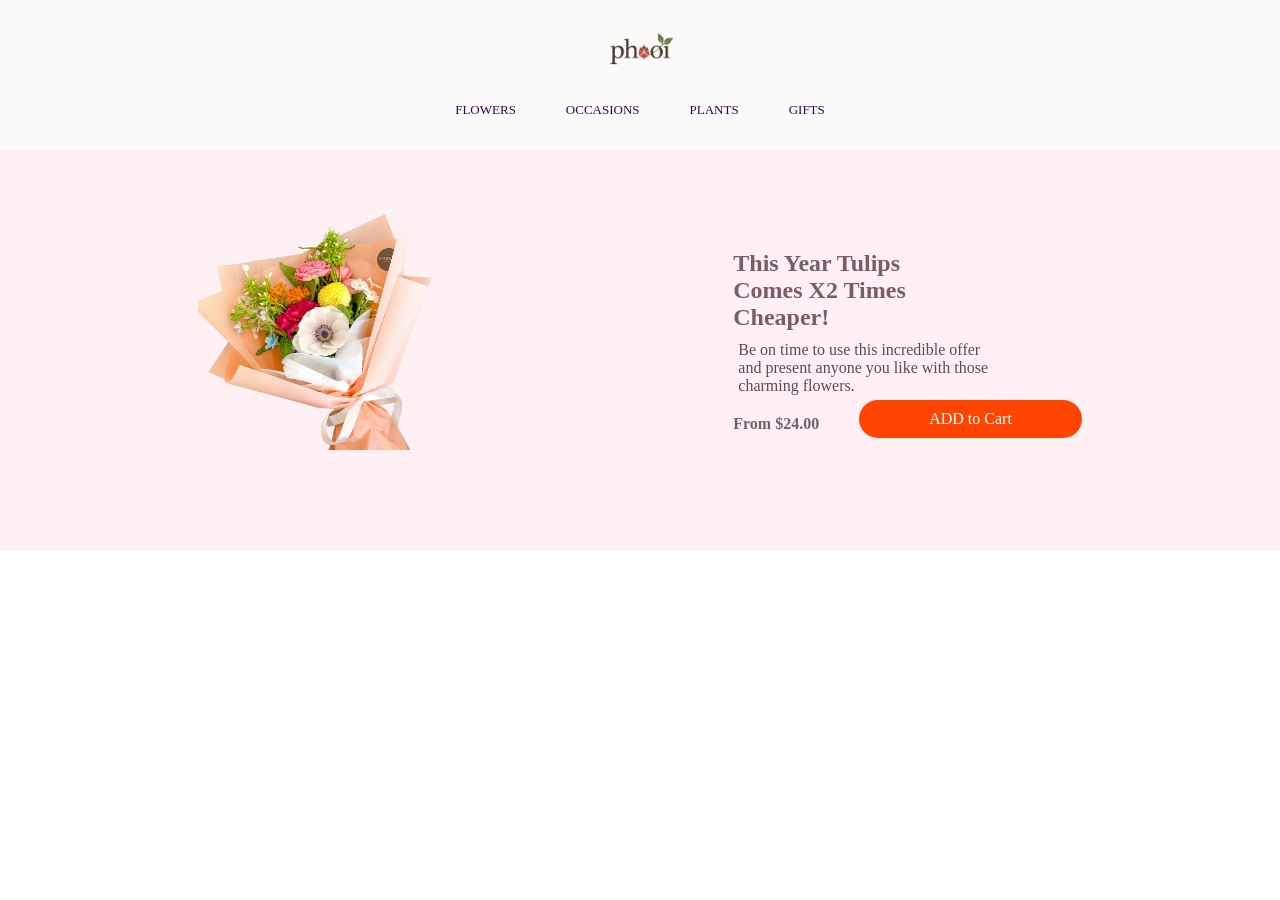
==== the phool/index.html @ de87c91b "initial commit" ====
<!DOCTYPE html>
<html lang="en">
<head>
    <meta charset="UTF-8">
    <meta name="viewport" content="width=device-width, initial-scale=1.0">
    <title>Document</title>
    <link rel="stylesheet" href="./style.css">
</head>
<body>

    <header>


        <!-- navbar -->

        <div class="navbar">  

        
          <div class="logo">

               <img src="./freepik__create-a-logo-reading-phool-in-hindi-using-a-refin__18043-removebg-preview.png" alt="phool">

               


          </div>

          


          <ul class="nav">
            <li><a href="#">FLOWERS</a></li>
            <li><a href="#">OCCASIONS</a></li>
            <li><a href="#">PLANTS</a></li>
            <li><a href="%">GIFTS</a></li>
          </ul>
</div>
     </header>

     <section>
        
                 
        <div class="slide_height">

            <div class="slide slide1">



                <div class="left">

                      <img src="./chaewon-lee-Df4bIoLSJCs-unsplash-removebg-preview.png" alt="">

                </div>

                <div class="right">
                      <h1>This Year Tulips <br> Comes X<span>2</span> Times <br> Cheaper!</h1>
                      <p>Be on time to use this incredible offer <br>and present anyone you like with those <br>charming flowers.</p> 
                      <div class="some"> 
                      <h2>From $24.00</h2>


                         <div class="button"> <p>ADD to Cart</p>  </div>

                         </div>

                      
                      

                </div>

                

                



            </div>

        </div>
    

     </section>
    
</body>
</html>
---- the phool/style.css ----
*{
    padding: 0px;
    margin: 0px;
    list-style: none;
    text-decoration: none;
    box-sizing: content-box;
    font-family: Georgia, 'Times New Roman', Times, serif;

}



.logo{
    display: flex;
    justify-content: center;
    

    
}


.logo img{

    height: 100px;
    width: 100px;
    
    
    
}

.nav{
    display: flex;
    justify-content: center;
    gap: 50px;

    
}

.nav a{
    color:#2f0752;
    margin-bottom: 20px;
    font-size: small;
    
}

.navbar{
    background-color:#FAFAF8;
    height: 150px;
}

.slide_height{
    background-color: #FFF0F3;
    height: 400px;
    width: 100%;
    /* margin-top: 5px; */
}

.slide{

    display: flex;
    justify-content:space-evenly;
    gap: 100px;
    
    
}

.left img{
    height: 300px;
    
}

.right h1{

    padding-top: 100px;   
    color: #7A5C6A;
}

.right p{
    margin-top: 10px;
    padding-left: 5px;
    font-weight: 100;
    color: #5A4A5F;
}

.right h2{
    margin-top: 20px;
    color:#7A5C6A ;
    
    font-size: medium;
}

.some{
    display: flex;
    justify-content: space-around;
    gap: 40px;
    
    
    
}

.button {
    padding-bottom: 10px;
    background-color:orangered; 
    
    border-radius: 30px;
    margin-top: 5px;
    
    
    
}

.button p{
        padding-left: 70px;
        padding-right: 70px;
        color: #ffff;
        
    
        
}
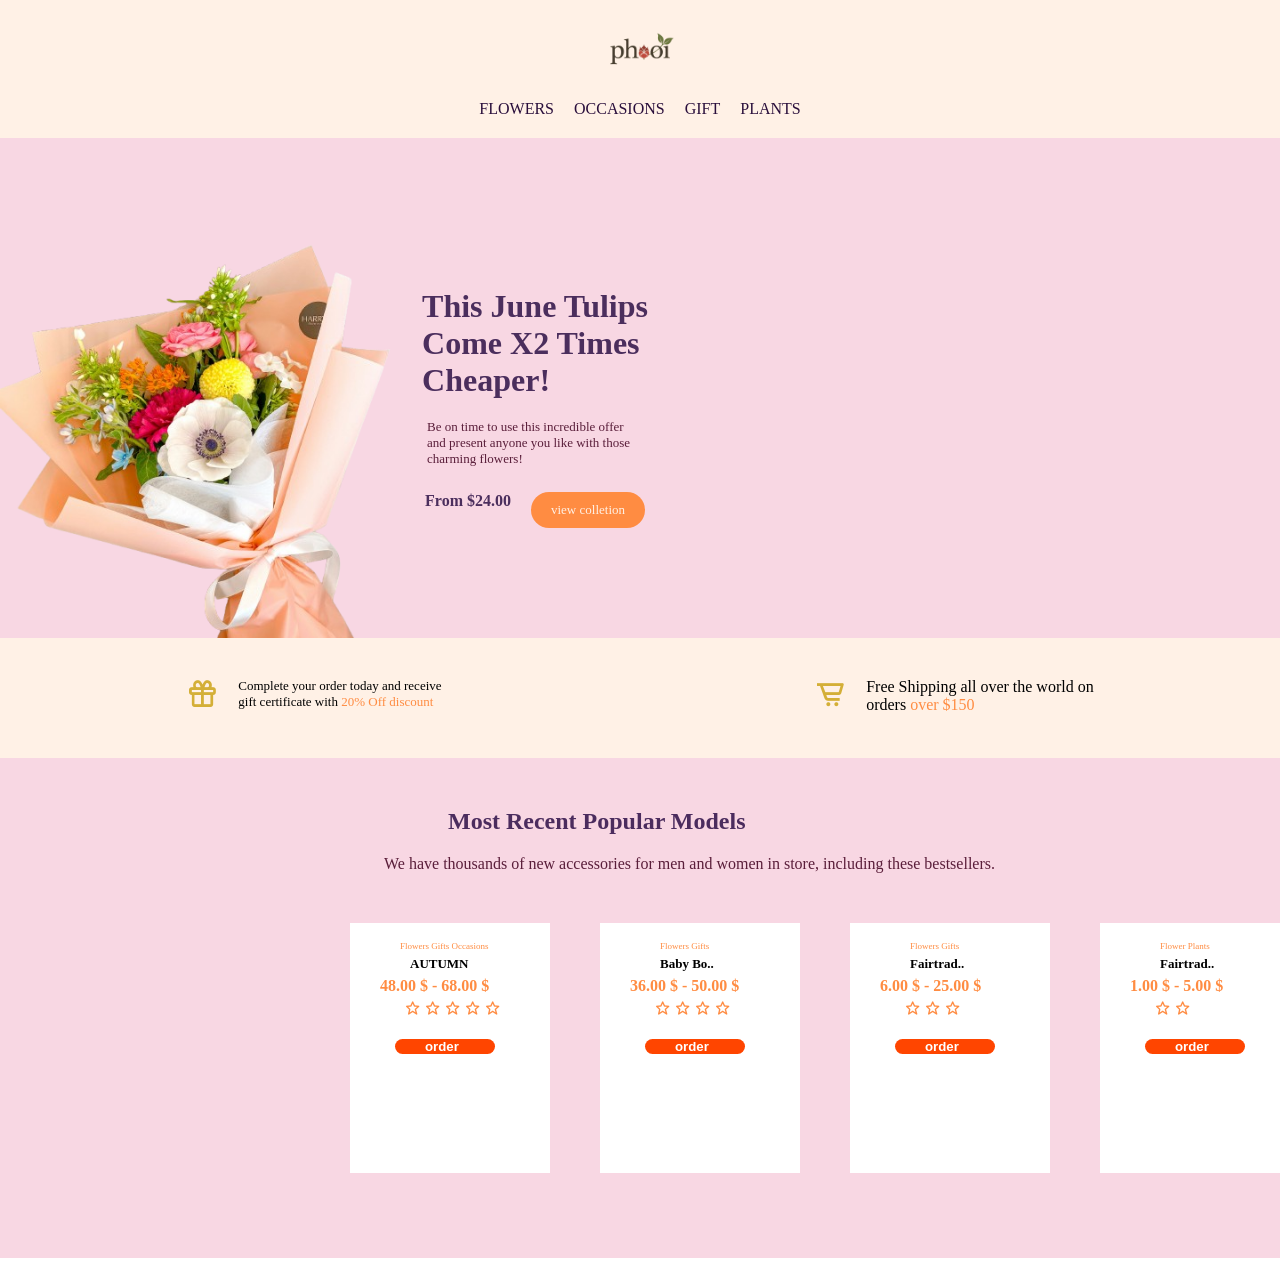
==== commit e47e7a48: "Updated UI and added star image" ====
--- a/the phool/index.html
+++ b/the phool/index.html
@@ -2,84 +2,276 @@
 <html lang="en">
 <head>
     <meta charset="UTF-8">
-    <meta name="viewport" content="width=device-width, initial-scale=1.0">
-    <title>Document</title>
+    <meta name="viewport" content="width=device-width, maximum-scale=1.0">
+    <title>Phool</title>
     <link rel="stylesheet" href="./style.css">
+    <link href="https://unpkg.com/boxicons@2.1.4/css/boxicons.min.css" rel="stylesheet">
+
 </head>
 <body>
 
+    <div class="navbar">  
+
+    <!-- phool logo -->
+
+    <div class="logo">
+        
+        <img src="./freepik__create-a-logo-reading-phool-in-hindi-using-a-refin__18043-removebg-preview.png" alt="phool">
+    </div>
+
+    <!-- navbar -->
+
+    
+
+        <ul class="nav">
+            <li><a href="">FLOWERS</a></li>
+            <li>   <a href="">OCCASIONS</a></li>
+            <li>  <a href="">GIFT</a>  </li>
+            <li><a href="">PLANTS</a></li>
+        </ul>
+
+    </div>
+
+
+    <!-- header section-->
+
     <header>
 
-
-        <!-- navbar -->
-
-        <div class="navbar">  
-
-        
-          <div class="logo">
-
-               <img src="./freepik__create-a-logo-reading-phool-in-hindi-using-a-refin__18043-removebg-preview.png" alt="phool">
-
-               
-
-
-          </div>
-
-          
-
-
-          <ul class="nav">
-            <li><a href="#">FLOWERS</a></li>
-            <li><a href="#">OCCASIONS</a></li>
-            <li><a href="#">PLANTS</a></li>
-            <li><a href="%">GIFTS</a></li>
-          </ul>
-</div>
-     </header>
-
-     <section>
-        
-                 
-        <div class="slide_height">
-
-            <div class="slide slide1">
-
-
-
-                <div class="left">
-
-                      <img src="./chaewon-lee-Df4bIoLSJCs-unsplash-removebg-preview.png" alt="">
-
-                </div>
-
-                <div class="right">
-                      <h1>This Year Tulips <br> Comes X<span>2</span> Times <br> Cheaper!</h1>
-                      <p>Be on time to use this incredible offer <br>and present anyone you like with those <br>charming flowers.</p> 
-                      <div class="some"> 
-                      <h2>From $24.00</h2>
-
-
-                         <div class="button"> <p>ADD to Cart</p>  </div>
-
-                         </div>
-
-                      
-                      
-
-                </div>
+        <!-- left box -->
+
+        <div class="left_box">
+
+            <div class="bouque"> 
+
+            <img src="./chaewon-lee-Df4bIoLSJCs-unsplash-removebg-preview.png" alt="bouque">
+            
+
+        </div>
+
+        </div>
+
+
+
+        <!-- right box -->
+
+        <div class="right box">
+
+            <div class="font">
+                <h1>This June Tulips <br> Come X2 Times <br> Cheaper!</h1>
+                <p>Be on time to use this incredible offer <br> and present anyone you like with those <br> charming flowers!</p>
+
+                <div class="dollar">
+                    <h4>From $24.00</h4>
+
+                    <p  class="view">view colletion</p>
+
+                </div>
+            </div>
+
+
+        </div>
+
+
+
+
+
+
+    </header>
+
+
+    <section class="delivery">
+
+           <div class="right_gift">
+                <i class='bx  bx-gift'></i> 
+                <p>Complete your order today and receive <br> gift certificate with <span>20% Off discount</span> </p>
+           </div>
+
+           <!-- left -->
+
+           <div class="left_del">
+            <i class='bx  bx-cart-alt'></i> 
+            <p>Free Shipping all over the world on <br> orders <span>over $150</span> </p>
+           </div>
+
+    </section>
+
+
+
+    <!-- grid  -->
+
+    <section class="griding">
+
+        <div class="heading">
+
+            <h1>Most Recent Popular Models</h1>
+
+        </div>
+
+        <div class="para">
+            <p>We have thousands of new accessories for men and women in store, including these bestsellers.</p>
+        </div>
+
+
+
+
+        <!-- start grid -->
+
+
+        <div class="con">
+
+            <div class="box">
+
+                <div class="box1">
+
+                    <img src="https://cdnnew.igp.com/f_auto,q_auto,t_pnopt12prodlp/products/p-bouquet-of-10-pink-gerberas-6646-m.jpg" alt="">
+                    <p>Flowers Gifts Occasions</p>
+                    <h3>AUTUMN</h3>
+                    <h4> 48.00 $ - 68.00 $</h4>
+
+                    <div class="star"> 
+                    
+                        <i class='bx  bx-star'></i> 
+                        <i class='bx  bx-star'></i> 
+                        <i class='bx  bx-star'></i> 
+                        <i class='bx  bx-star'></i> 
+                        <i class='bx  bx-star'></i> 
+
+                    </div>
+
+                    <div class="button">
+
+                        <h5>order</h5>
+
+
+                    </div>
+                    
+                        
+                    
+                    
+
+                    
+
+                    
+                    
+                    
+
+
+                </div>
+
+
+                <!-- se -->
+
+                <div class="box2">
+
+                    <img src="https://cdnnew.igp.com/f_auto,q_auto,t_pnopt12prodlp/products/p-cuddly-turquoise-dream-196410-m.jpg" alt="">
+                    <p>Flowers Gifts</p>
+                    <h3>Baby Bo..</h3>
+                    <h4> 36.00 $ - 50.00 $</h4>
+
+                    <div class="star"> 
+                    
+                        <i class='bx  bx-star'></i> 
+                        <i class='bx  bx-star'></i> 
+                        <i class='bx  bx-star'></i> 
+                        <i class='bx  bx-star'></i> 
+                        
+
+                    </div>
+
+                    <div class="button">
+
+                        <h5>order</h5>
+
+
+                    </div>
+                    
+
+
+                </div>
+
+
+                <!-- third -->
+
+                <div class="box2">
+
+                    <img src="https://cdnnew.igp.com/f_auto,q_auto,t_pnopt12prodlp/products/p-shades-of-love-bouquet-196102-m.jpg" alt="">
+
+                    <p>Flowers Gifts</p>
+                    <h3>Fairtrad..</h3>
+                    <h4> 6.00 $ - 25.00 $</h4>
+
+                    <div class="star"> 
+                    
+                        <i class='bx  bx-star'></i> 
+                        <i class='bx  bx-star'></i> 
+                        <i class='bx  bx-star'></i> 
+                        
+                        
+
+                    </div>
+
+                    <div class="button">
+
+                        <h5>order</h5>
+
+
+                    </div>
+                    
+
+
+                </div>
+
+
+                <!-- 4th -->
+
+
+                <div class="box2">
+
+                    <img src="https://ik.imagekit.io/2xkwa8s1i/img/npl_raw_images/Succulents/WARPLLAPPMLGRS1/WARPLLAPPMLGRS1_LS_1(1).jpg?tr=w-1200" alt="">
+                    <p>Flower Plants</p>
+
+
+                    
+                    
+                    <h3>Fairtrad..</h3>
+                    <h4> 1.00 $ - 5.00 $</h4>
+
+                    <div class="star"> 
+                    
+                        <i class='bx  bx-star'></i> 
+                        <i class='bx  bx-star'></i> 
+                        
+                        
+                        
+
+                    </div>
+
+                    <div class="button">
+
+                        <h5>order</h5>
+
+
+                    </div>
+
+
+                </div>
+
 
                 
-
                 
-
-
-
             </div>
 
         </div>
+
+    </section>
+
     
 
-     </section>
+
+
+
+
+
     
 </body>
 </html>
--- a/the phool/style.css
+++ b/the phool/style.css
@@ -1,122 +1,340 @@
 *{
     padding: 0px;
     margin: 0px;
-    list-style: none;
-    text-decoration: none;
-    box-sizing: content-box;
+    box-sizing: border-box;
     font-family: Georgia, 'Times New Roman', Times, serif;
-
-}
-
-
+}
+
+body{
+    height: 100vh;
+    width: 100%;
+}
 
 .logo{
     display: flex;
     justify-content: center;
-    
-
-    
-}
-
-
-.logo img{
-
+}
+
+.logo img {
+    
     height: 100px;
     width: 100px;
-    
-    
-    
+}
+
+
+/* navbar */
+
+.navbar {
+   background-color: #FFF1E6;
+   width: 100vw;
+   
 }
 
 .nav{
     display: flex;
     justify-content: center;
+    list-style: none;
+    gap: 20px;
+    
+}
+
+.nav a{
+    text-decoration: none;
+    color:#2A0F3C
+;
+}
+
+
+
+.nav li{
+    padding-bottom: 20px;
+}
+    
+
+
+
+
+
+header{
+    height: 500px;
+    width: 100vw;
+    display: flex;
+    justify-content:space-between;
+    background-color: #F8D7E3;
+}
+
+
+
+.bouque img{
+    height: 500px;
+    
+    gap: 20px;
+    
+}
+
+
+
+.font{
+    padding-right: 400px;
+    padding-top: 100px;
+}
+
+
+.font h1{
+    margin-bottom: 20px;
+    color: #4B2E5D;
+}
+.font p{
+    font-size: small;
+    padding-left: 5px;
+    margin-bottom: 25px;
+    color: #5A1E3A;
+    
+}
+
+.dollar{
+    display: flex;
+    
+    padding-right: 35px;
+    gap: 20px;
+
+}
+
+
+
+
+
+.dollar p{
+    padding-left: 20px;
+    padding-right: 20px;
+    background-color: #FF8C42;
+    border-radius: 20px;
+    cursor: pointer;
+    color: #FFF1E6;
+    
+    
+}
+
+.dollar h4{
+    padding-left: 3px;
+    color: #4B2E5D;
+}
+
+.view{
+    padding-bottom: 10px;
+    padding-top: 10px;
+    
+}
+
+/* shopping and deleivery */
+
+
+.delivery{
+    height: 120px;
+    width: 100vw;
+    background-color: #FFF1E6;
+    display: flex;
+    justify-content: space-around;
+    
+
+}
+
+.left_del{
+    display: flex;
+    gap: 20px;
+    margin-top: 40px;
+    
+    
+}
+
+.right_gift{
+    display: flex;
+    gap: 20px;
+    margin-top: 40px;
+}
+
+.left_del i{
+
+    color: #D4AF37;
+    font-size: xx-large;
+}
+
+.right_gift i{
+
+    color: #D4AF37;
+    font-size: xx-large;
+}
+
+.right_gift p{
+    font-size:small;
+    font-weight:200;
+    font-family:Georgia, 'Times New Roman', Times, serif;
+}
+.right_gift span{
+    color: #FF8C42;
+}
+
+.left_del span{
+    color: #FF8C42;
+}
+
+
+/* griding */
+
+.griding{
+    height: 500px;
+    width: 100vw;
+    background-color: #F8D7E3;
+}
+
+.heading {
+    
+
+    padding-left: 35%;
+    padding-top: 50px;
+    color: #4B2C5E;
+    
+    
+}
+
+.para{
+    padding-left: 30%;
+    margin-top: 20px;
+    color: #5A1E3A;
+}
+
+.con{
+
+    display: grid;
+    grid-template-columns: 1fr;
+    height: 400px;
+    padding-left: 350px;
+    
+}
+.box{
     gap: 50px;
-
-    
-}
-
-.nav a{
-    color:#2f0752;
-    margin-bottom: 20px;
+    display: flex;
+    /* align-items: center; */
+
+    margin-top: 50px;
+    padding-right: 200px;
+    justify-content: center;
+}
+.box1{
+    background-color: #fff;
+    height: 250px;
+    width: 200px;
+}
+
+.box1 img{
+    height: 120px;
+    padding-left: 40px;
+    padding-top: 10px;
+}
+
+.box1 p{
+    font-size:xx-small;
+    color: #FF8C42;
+    padding-left: 50px;
+}
+
+.box1 h3{
+    padding-left: 60px;
+    margin-top: 5px;
+    font-family: Georgia, 'Times New Roman', Times, serif;
     font-size: small;
-    
-}
-
-.navbar{
-    background-color:#FAFAF8;
-    height: 150px;
-}
-
-.slide_height{
-    background-color: #FFF0F3;
-    height: 400px;
-    width: 100%;
-    /* margin-top: 5px; */
-}
-
-.slide{
-
-    display: flex;
-    justify-content:space-evenly;
-    gap: 100px;
-    
-    
-}
-
-.left img{
-    height: 300px;
-    
-}
-
-.right h1{
-
-    padding-top: 100px;   
-    color: #7A5C6A;
-}
-
-.right p{
-    margin-top: 10px;
-    padding-left: 5px;
-    font-weight: 100;
-    color: #5A4A5F;
-}
-
-.right h2{
+}
+
+.box1 h4{
+    color: #FF8C42;
+    font-size: medium;
+    padding-left: 30px;
+    margin-top: 5px;
+
+}
+
+
+
+
+.star{
+    padding-left: 50px;
+    margin-top: 5px;
+    color: #FF8C42;
+
+
+}
+
+.box1 h5{
+    background-color: orangered;
+    width: 50%;
     margin-top: 20px;
-    color:#7A5C6A ;
-    
+    padding-left: 30px;
+    margin-left: 45px;
+    border-radius: 50px;
+    color: #fff;
+    font-family: 'Lucida Sans', 'Lucida Sans Regular', 'Lucida Grande', 'Lucida Sans Unicode', Geneva, Verdana, sans-serif;
+}
+
+
+/* 2nd box */
+
+.box2 img{
+    height: 120px;
+    padding-left: 40px;
+    padding-top: 10px;
+}
+
+.box2 p{
+    font-size:xx-small;
+    color: #FF8C42;
+    padding-left: 60px;
+}
+
+.box2 h3{
+    padding-left: 60px;
+    margin-top: 5px;
+    font-family: Georgia, 'Times New Roman', Times, serif;
+    font-size: small;
+}
+
+.box2 h4{
+    color: #FF8C42;
     font-size: medium;
-}
-
-.some{
-    display: flex;
-    justify-content: space-around;
-    gap: 40px;
-    
-    
-    
-}
-
-.button {
-    padding-bottom: 10px;
-    background-color:orangered; 
-    
-    border-radius: 30px;
-    margin-top: 5px;
-    
-    
-    
-}
-
-.button p{
-        padding-left: 70px;
-        padding-right: 70px;
-        color: #ffff;
-        
-    
-        
-}
-
-
-
+    padding-left: 30px;
+    margin-top: 5px;
+
+}
+
+
+
+
+.star{
+    padding-left: 55px;
+    margin-top: 5px;
+    color: #FF8C42;
+
+
+}
+
+.box2 h5{
+    background-color: orangered;
+    width: 50%;
+    margin-top: 20px;
+    padding-left: 30px;
+    margin-left: 45px;
+    border-radius: 50px;
+    color: #fff;
+    font-family: 'Lucida Sans', 'Lucida Sans Regular', 'Lucida Grande', 'Lucida Sans Unicode', Geneva, Verdana, sans-serif;
+}
+
+
+
+.box2{
+    background-color: #fff;
+    height: 250px;
+    width: 200px;
+}
+
+.button{
+    cursor: pointer;
+}
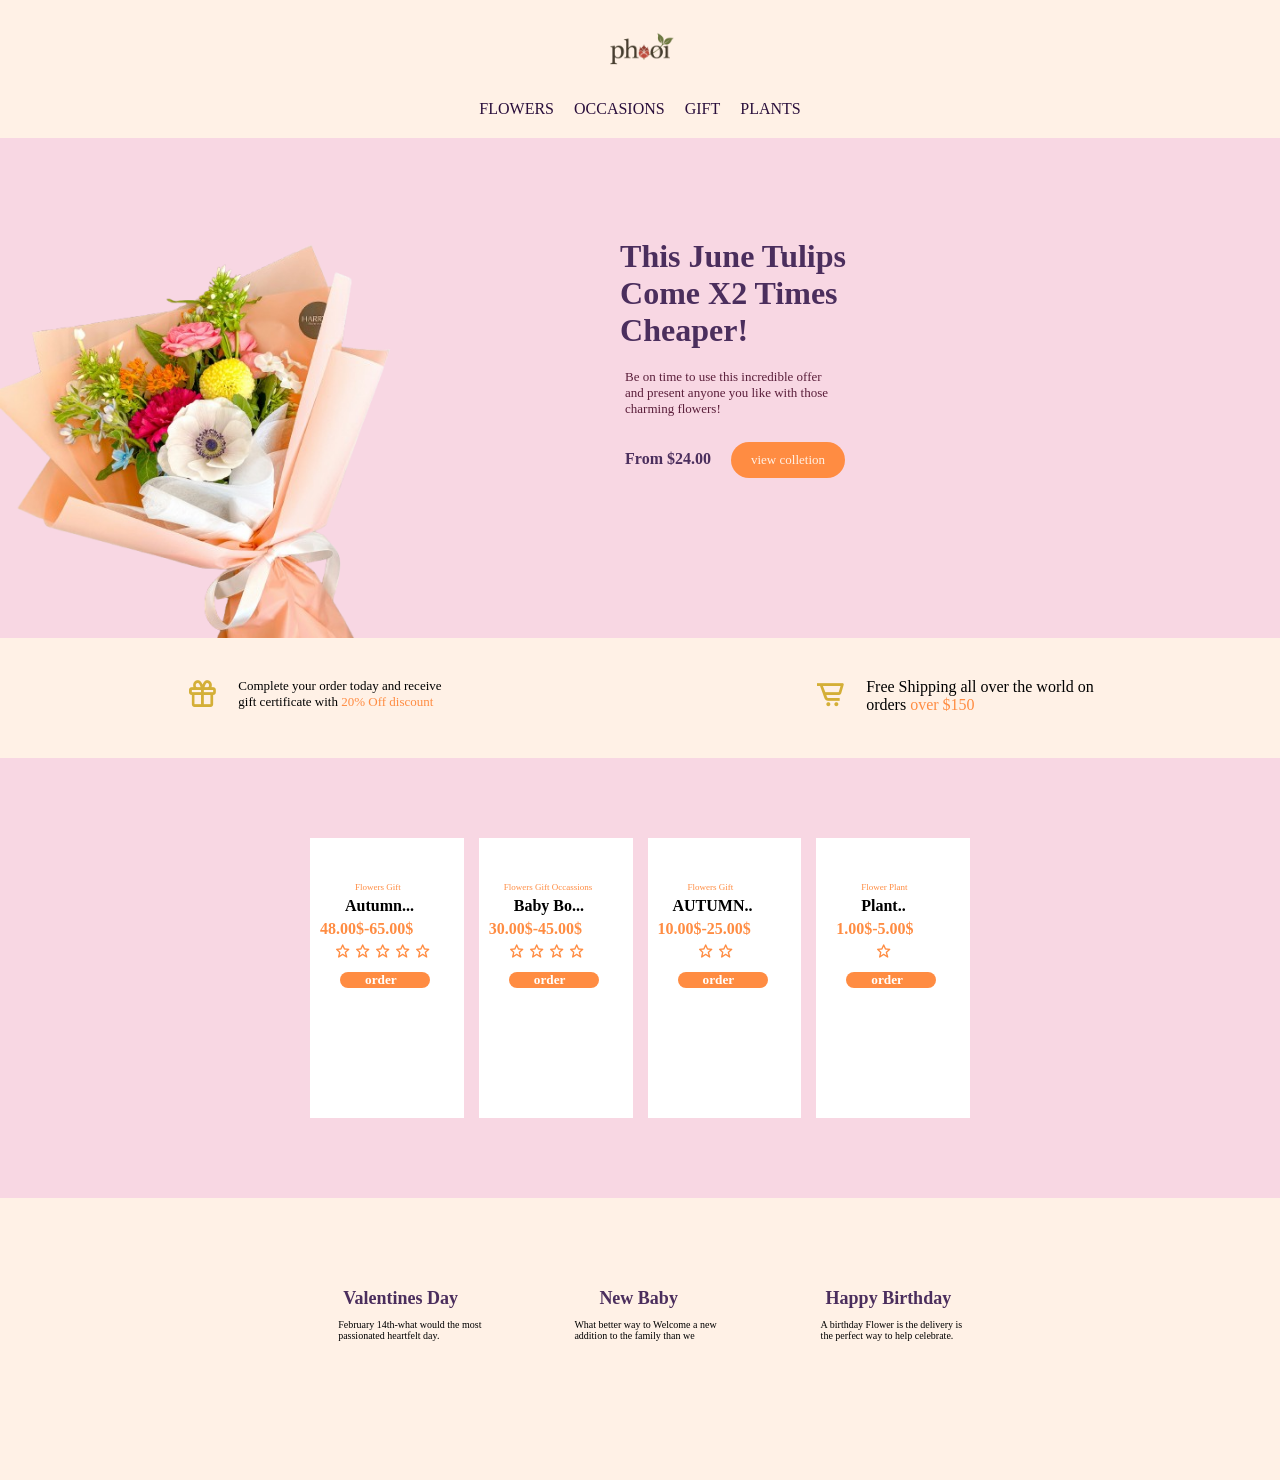
==== commit 54440b5d: "Update login page UI and grid layout" ====
--- a/the phool/index.html
+++ b/the phool/index.html
@@ -54,7 +54,7 @@
 
         <!-- right box -->
 
-        <div class="right box">
+        <div class="right_box">
 
             <div class="font">
                 <h1>This June Tulips <br> Come X2 Times <br> Cheaper!</h1>
@@ -96,170 +96,154 @@
     </section>
 
 
-
-    <!-- grid  -->
-
-    <section class="griding">
-
-        <div class="heading">
-
-            <h1>Most Recent Popular Models</h1>
-
-        </div>
-
-        <div class="para">
-            <p>We have thousands of new accessories for men and women in store, including these bestsellers.</p>
-        </div>
-
-
-
-
-        <!-- start grid -->
-
-
-        <div class="con">
-
-            <div class="box">
-
-                <div class="box1">
-
-                    <img src="https://cdnnew.igp.com/f_auto,q_auto,t_pnopt12prodlp/products/p-bouquet-of-10-pink-gerberas-6646-m.jpg" alt="">
-                    <p>Flowers Gifts Occasions</p>
-                    <h3>AUTUMN</h3>
-                    <h4> 48.00 $ - 68.00 $</h4>
-
-                    <div class="star"> 
-                    
-                        <i class='bx  bx-star'></i> 
-                        <i class='bx  bx-star'></i> 
-                        <i class='bx  bx-star'></i> 
-                        <i class='bx  bx-star'></i> 
-                        <i class='bx  bx-star'></i> 
-
-                    </div>
-
-                    <div class="button">
-
-                        <h5>order</h5>
-
-
-                    </div>
-                    
-                        
-                    
-                    
-
-                    
-
-                    
-                    
-                    
-
-
-                </div>
-
-
-                <!-- se -->
-
-                <div class="box2">
-
-                    <img src="https://cdnnew.igp.com/f_auto,q_auto,t_pnopt12prodlp/products/p-cuddly-turquoise-dream-196410-m.jpg" alt="">
-                    <p>Flowers Gifts</p>
-                    <h3>Baby Bo..</h3>
-                    <h4> 36.00 $ - 50.00 $</h4>
-
-                    <div class="star"> 
-                    
-                        <i class='bx  bx-star'></i> 
-                        <i class='bx  bx-star'></i> 
-                        <i class='bx  bx-star'></i> 
-                        <i class='bx  bx-star'></i> 
-                        
-
-                    </div>
-
-                    <div class="button">
-
-                        <h5>order</h5>
-
-
-                    </div>
-                    
-
-
-                </div>
-
-
-                <!-- third -->
-
-                <div class="box2">
-
-                    <img src="https://cdnnew.igp.com/f_auto,q_auto,t_pnopt12prodlp/products/p-shades-of-love-bouquet-196102-m.jpg" alt="">
-
-                    <p>Flowers Gifts</p>
-                    <h3>Fairtrad..</h3>
-                    <h4> 6.00 $ - 25.00 $</h4>
-
-                    <div class="star"> 
-                    
-                        <i class='bx  bx-star'></i> 
-                        <i class='bx  bx-star'></i> 
-                        <i class='bx  bx-star'></i> 
-                        
-                        
-
-                    </div>
-
-                    <div class="button">
-
-                        <h5>order</h5>
-
-
-                    </div>
-                    
-
-
-                </div>
-
-
-                <!-- 4th -->
-
-
-                <div class="box2">
-
-                    <img src="https://ik.imagekit.io/2xkwa8s1i/img/npl_raw_images/Succulents/WARPLLAPPMLGRS1/WARPLLAPPMLGRS1_LS_1(1).jpg?tr=w-1200" alt="">
-                    <p>Flower Plants</p>
-
-
-                    
-                    
-                    <h3>Fairtrad..</h3>
-                    <h4> 1.00 $ - 5.00 $</h4>
-
-                    <div class="star"> 
-                    
-                        <i class='bx  bx-star'></i> 
-                        <i class='bx  bx-star'></i> 
-                        
-                        
-                        
-
-                    </div>
-
-                    <div class="button">
-
-                        <h5>order</h5>
-
-
-                    </div>
-
-
-                </div>
-
-
+    <section class="grid_container">
+
+        <div class="box">
+
+            <div class="box1">
+                <img src="https://cdnnew.igp.com/f_auto,q_auto,t_pnopt12prodlp/products/p-elegant-rose-bouquet-139330-m.jpg" alt="">
+                <p>Flowers  Gift</p>
+                <h4>Autumn...</h4>
+                    <h2>48.00$-65.00$</h2>
+
+                    <div class="star">  
+                    <i class='bx  bx-star'></i> 
+                    <i class='bx  bx-star'></i> 
+                    <i class='bx  bx-star'></i> 
+                    <i class='bx  bx-star'></i> 
+                    <i class='bx  bx-star'></i> 
+                    </div>
+
+
+                    <div class="button">
+
+                          <h5>order</h5>
+                         
+                    </div>
+
+                 
+            </div>
+
+
+            <div class="box2">
+
+                <img src="https://cdnnew.igp.com/f_auto,q_auto,t_prodl/products/p-the-classic-love-bouquet-201468-m.jpg" alt="">
+                <p>Flowers Gift Occassions</p>
+                <h4>Baby Bo...</h4>
+                    <h2>30.00$-45.00$</h2>
+
+                    <div class="star_1">  
+                    <i class='bx  bx-star'></i> 
+                    <i class='bx  bx-star'></i> 
+                    <i class='bx  bx-star'></i> 
+                    <i class='bx  bx-star'></i> 
+                    
+                    </div>
+
+
+                    <div class="button">
+
+                          <h5>order</h5>
+                         
+                    </div>
+
+            </div>
+
+            <div class="box3">
+
+                <img src=" https://cdnnew.igp.com/f_auto,q_auto,t_prodl/products/p-love-you-dad-yellow-rose-bouquet-285019-m.jpg" alt="">
+                <p>Flowers Gift </p>
+                <h4>AUTUMN..</h4>
+                    <h2>10.00$-25.00$</h2>
+
+                    <div class="star_2">  
+                    <i class='bx  bx-star'></i> 
+                    <i class='bx  bx-star'></i> 
+                    
+                    
+                    </div>
+
+
+                    <div class="button">
+
+                          <h5>order</h5>
+                         
+                    </div>
+
+            </div>
+
+            <div class="box4">
+                <img src="https://static-assets-prod.fnp.com/images/pr/l/v20211027193612/jade-plant-in-gold-tone-metal-pot-hand-delivery_1.jpg" alt="">
+                <p>Flower Plant </p>
+                <h4>Plant..</h4>
+                    <h2>1.00$-5.00$</h2>
+
+                    <div class="star_3">  
+                    <i class='bx  bx-star'></i> 
+                    
+                   </div>
+
+
+                    <div class="button">
+
+                          <h5>order</h5>
+                         
+                    </div>
+            </div>
+
+
+
+        </div>
+
+    </section>
+
+    <!-- next one -->
+
+
+
+    <section class="hero_grid">
+
+
+        <div class="nxt">
+
+
+            <div class="nxt_1">
+
+                <h1>Valentines Day</h1>
+                <p>February 14th-what would the most  passionated heartfelt day.</p>
+
+                <img src=" https://static-assets-prod.fnp.com/images/pr/l/v20231220163008/chocolate-birthday-bouquet_1.jpg" alt="">
+
+            </div>
+
+
+            <!-- nxt_2 -->
+
+            <div class="nxt_2">
+                <h1>New Baby</h1>
+                <p>What better way to Welcome a new addition to the family than we</p>
+
+                <img src="https://static-assets-prod.fnp.com/images/pr/l/v20230802180944/teddy-n-chocolate-basket_1.jpg " alt="">
                 
+
+            </div>
+
+
+            <!-- nxt3 -->
+
+
+            <div class="nxt_3">
+
+                <h1>Happy Birthday</h1>
+                <p>A birthday Flower is the delivery is the perfect way to help celebrate.</p>
+
+                <img src=" https://static-assets-prod.fnp.com/images/pr/l/v20251212172546/romantic-rocher-bouquet-for-your-valentine_1.jpg" alt="">
+
+            </div>
+
+
                 
-            </div>
+
 
         </div>
 
--- a/the phool/style.css
+++ b/the phool/style.css
@@ -5,11 +5,6 @@
     font-family: Georgia, 'Times New Roman', Times, serif;
 }
 
-body{
-    height: 100vh;
-    width: 100%;
-}
-
 .logo{
     display: flex;
     justify-content: center;
@@ -26,7 +21,7 @@
 
 .navbar {
    background-color: #FFF1E6;
-   width: 100vw;
+   width: 100%;
    
 }
 
@@ -57,7 +52,7 @@
 
 header{
     height: 500px;
-    width: 100vw;
+    width: 100%;
     display: flex;
     justify-content:space-between;
     background-color: #F8D7E3;
@@ -106,7 +101,7 @@
 
 .dollar p{
     padding-left: 20px;
-    padding-right: 20px;
+    padding:10px 20px 10px 20px;
     background-color: #FF8C42;
     border-radius: 20px;
     cursor: pointer;
@@ -116,22 +111,19 @@
 }
 
 .dollar h4{
-    padding-left: 3px;
+    margin-top: 8px;
+    padding-left: 5px;
     color: #4B2E5D;
 }
 
-.view{
-    padding-bottom: 10px;
-    padding-top: 10px;
-    
-}
+
 
 /* shopping and deleivery */
 
 
 .delivery{
     height: 120px;
-    width: 100vw;
+    width: 100%;
     background-color: #FFF1E6;
     display: flex;
     justify-content: space-around;
@@ -179,162 +171,277 @@
 }
 
 
-/* griding */
-
-.griding{
-    height: 500px;
-    width: 100vw;
-    background-color: #F8D7E3;
-}
-
-.heading {
-    
-
-    padding-left: 35%;
-    padding-top: 50px;
-    color: #4B2C5E;
-    
-    
-}
-
-.para{
-    padding-left: 30%;
-    margin-top: 20px;
-    color: #5A1E3A;
-}
-
-.con{
-
+/* Grid container */
+
+.grid_container{
+
+    
+    background-color:#F8D7E3;
+    padding: 60px 0px;
+
+
+    
+}
+
+.box{
+
+    
     display: grid;
-    grid-template-columns: 1fr;
-    height: 400px;
-    padding-left: 350px;
-    
-}
-.box{
+    grid-template-columns: repeat(auto-fit, minmax(100px, 1fr));
+      max-width: 700px;   /* left-right space */
+   margin: auto; 
+   padding: 20px;  
+    justify-content:center;
+    min-height: 320px;
+
+    gap: 15px;
+    
+
+    
+}
+
+.box>div{
+    background-color: #ffff;
+    
+}
+
+.box img{
+
+max-height: 120px;
+    width: 120px;
+    margin: 20px 15px;
+}
+
+.box1 p{
+
+    font-size: xx-small;
+    color: #FF8C42;
+    padding-left: 45px;
+}
+
+.box1 h4{
+    padding-left: 35px;
+    font-size: medium;
+    margin-top: 5px;
+}
+.box1 h2{
+    font-size: medium;
+    color: #FF8C42;
+    padding-left: 10px;
+    margin-top: 5px;
+}
+
+.star{
+    margin-top: 5px;
+    color: #FF8C42;
+    margin-left: 25px;
+}
+
+.box1 h5{
+    padding-left: 25px;
+    
+
+}
+
+.button h5{
+
+    background-color: #FF8C42;
+    width: 90px;
+    margin-left: 30px;
+    margin-top: 10px;
+    border-radius: 20px;
+    color: white;
+    cursor: pointer;
+}
+
+
+/* box2 */
+
+
+.box2 p{
+
+    font-size: xx-small;
+    color: #FF8C42;
+    padding-left: 25px;
+}
+
+.box2 h4{
+    padding-left: 35px;
+    font-size: medium;
+    margin-top: 5px;
+}
+.box2 h2{
+    font-size: medium;
+    color: #FF8C42;
+    padding-left: 10px;
+    margin-top: 5px;
+}
+
+.star_1{
+    margin-top: 5px;
+    color: #FF8C42;
+    margin-left: 30px;
+}
+
+.box2 h5{
+    padding-left: 25px;
+    
+
+}
+
+
+/* 3rd box  */
+
+
+
+.box3 p{
+
+    font-size: xx-small;
+    color: #FF8C42;
+    padding-left: 40px;
+}
+
+.box3 h4{
+    padding-left: 25px;
+    font-size: medium;
+    margin-top: 5px;
+}
+.box3 h2{
+    font-size: medium;
+    color: #FF8C42;
+    padding-left: 10px;
+    margin-top: 5px;
+}
+
+
+
+
+.star_2{
+    margin-left: 50px;
+    margin-top: 5px;
+    color: #FF8C42;
+    
+}
+
+.box3 h5{
+    padding-left: 25px;
+    
+
+}
+
+/* 4th box */
+
+
+.box4 p{
+
+    font-size: xx-small;
+    color: #FF8C42;
+    padding-left: 45px;
+}
+
+.box4 h4{
+    padding-left: 45px;
+    font-size: medium;
+    margin-top: 5px;
+}
+.box4 h2{
+    font-size: medium;
+    color: #FF8C42;
+    padding-left: 20px;
+    margin-top: 5px;
+}
+
+
+
+
+.star_3{
+    color: #FF8C42;
+    
+    margin-left: 60px;
+    margin-top: 5px;
+}
+
+.box4 h5{
+    padding-left: 25px;
+    
+
+}
+
+
+/* next one */
+
+
+.hero_grid{
+
+    display: flex;
+    justify-content: center;
+    padding: 60px 0px;
+    background-color:#FFF1E6;
+}
+
+.nxt{
+    display: grid;
+    grid-template-columns:repeat(auto-fit, minmax(100px,1fr));
+    margin: auto;
+    justify-content: center;
     gap: 50px;
-    display: flex;
-    /* align-items: center; */
-
-    margin-top: 50px;
-    padding-right: 200px;
-    justify-content: center;
-}
-.box1{
-    background-color: #fff;
-    height: 250px;
-    width: 200px;
-}
-
-.box1 img{
-    height: 120px;
+
+    padding: 20px;
+    min-width: 150px;
+    
+}
+
+.nxt img{
+    max-height: 250px;
+    max-width: 150px;
+    padding-bottom: 50px;
+    margin-top: 5px;
+    padding-left: 20px;
+}
+
+.nxt_1 h1{
+
+    font-size:large;
+    color:#4B2E5D;
+    margin: 10px 0px;
     padding-left: 40px;
-    padding-top: 10px;
-}
-
-.box1 p{
-    font-size:xx-small;
-    color: #FF8C42;
-    padding-left: 50px;
-}
-
-.box1 h3{
-    padding-left: 60px;
-    margin-top: 5px;
-    font-family: Georgia, 'Times New Roman', Times, serif;
-    font-size: small;
-}
-
-.box1 h4{
-    color: #FF8C42;
-    font-size: medium;
+}
+
+.nxt_1 p{
+    
+    font-size: x-small;
+    font-weight: 100;
+    padding-left: 35px;
+}
+
+.nxt_2 h1{
+
+    font-size:large;
+    color:#4B2E5D;
+    margin: 10px 0px;
+    padding-left: 55px;
+}
+
+.nxt_2 p{
+    
+    font-size: x-small;
+    font-weight: 100;
     padding-left: 30px;
-    margin-top: 5px;
-
-}
-
-
-
-
-.star{
-    padding-left: 50px;
-    margin-top: 5px;
-    color: #FF8C42;
-
-
-}
-
-.box1 h5{
-    background-color: orangered;
-    width: 50%;
-    margin-top: 20px;
-    padding-left: 30px;
-    margin-left: 45px;
-    border-radius: 50px;
-    color: #fff;
-    font-family: 'Lucida Sans', 'Lucida Sans Regular', 'Lucida Grande', 'Lucida Sans Unicode', Geneva, Verdana, sans-serif;
-}
-
-
-/* 2nd box */
-
-.box2 img{
-    height: 120px;
+}
+
+.nxt_3 h1{
+
+    font-size:large;
+    color:#4B2E5D;
+    margin: 10px 0px;
     padding-left: 40px;
-    padding-top: 10px;
-}
-
-.box2 p{
-    font-size:xx-small;
-    color: #FF8C42;
-    padding-left: 60px;
-}
-
-.box2 h3{
-    padding-left: 60px;
-    margin-top: 5px;
-    font-family: Georgia, 'Times New Roman', Times, serif;
-    font-size: small;
-}
-
-.box2 h4{
-    color: #FF8C42;
-    font-size: medium;
-    padding-left: 30px;
-    margin-top: 5px;
-
-}
-
-
-
-
-.star{
-    padding-left: 55px;
-    margin-top: 5px;
-    color: #FF8C42;
-
-
-}
-
-.box2 h5{
-    background-color: orangered;
-    width: 50%;
-    margin-top: 20px;
-    padding-left: 30px;
-    margin-left: 45px;
-    border-radius: 50px;
-    color: #fff;
-    font-family: 'Lucida Sans', 'Lucida Sans Regular', 'Lucida Grande', 'Lucida Sans Unicode', Geneva, Verdana, sans-serif;
-}
-
-
-
-.box2{
-    background-color: #fff;
-    height: 250px;
-    width: 200px;
-}
-
-.button{
-    cursor: pointer;
-}+}
+
+.nxt_3 p{
+    
+    font-size: x-small;
+    font-weight: 100;
+    padding-left: 35px;
+}
+
+
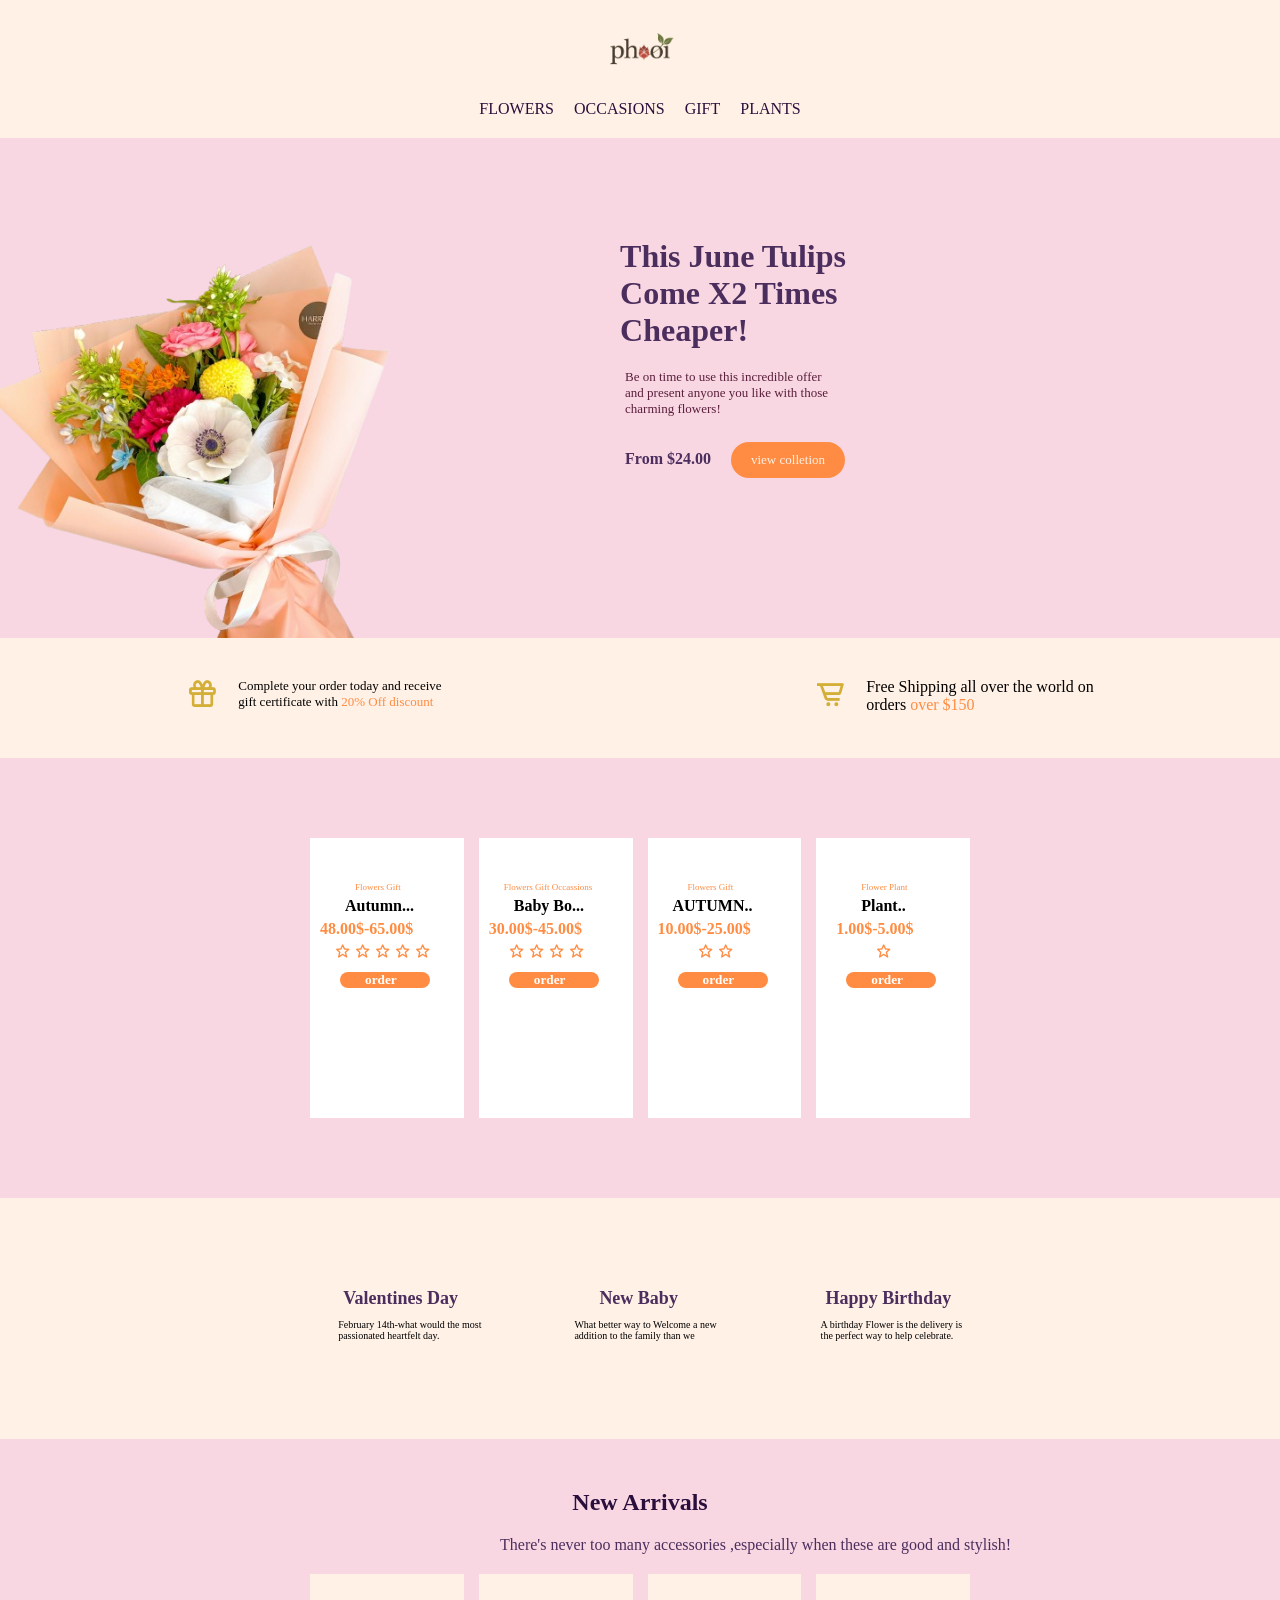
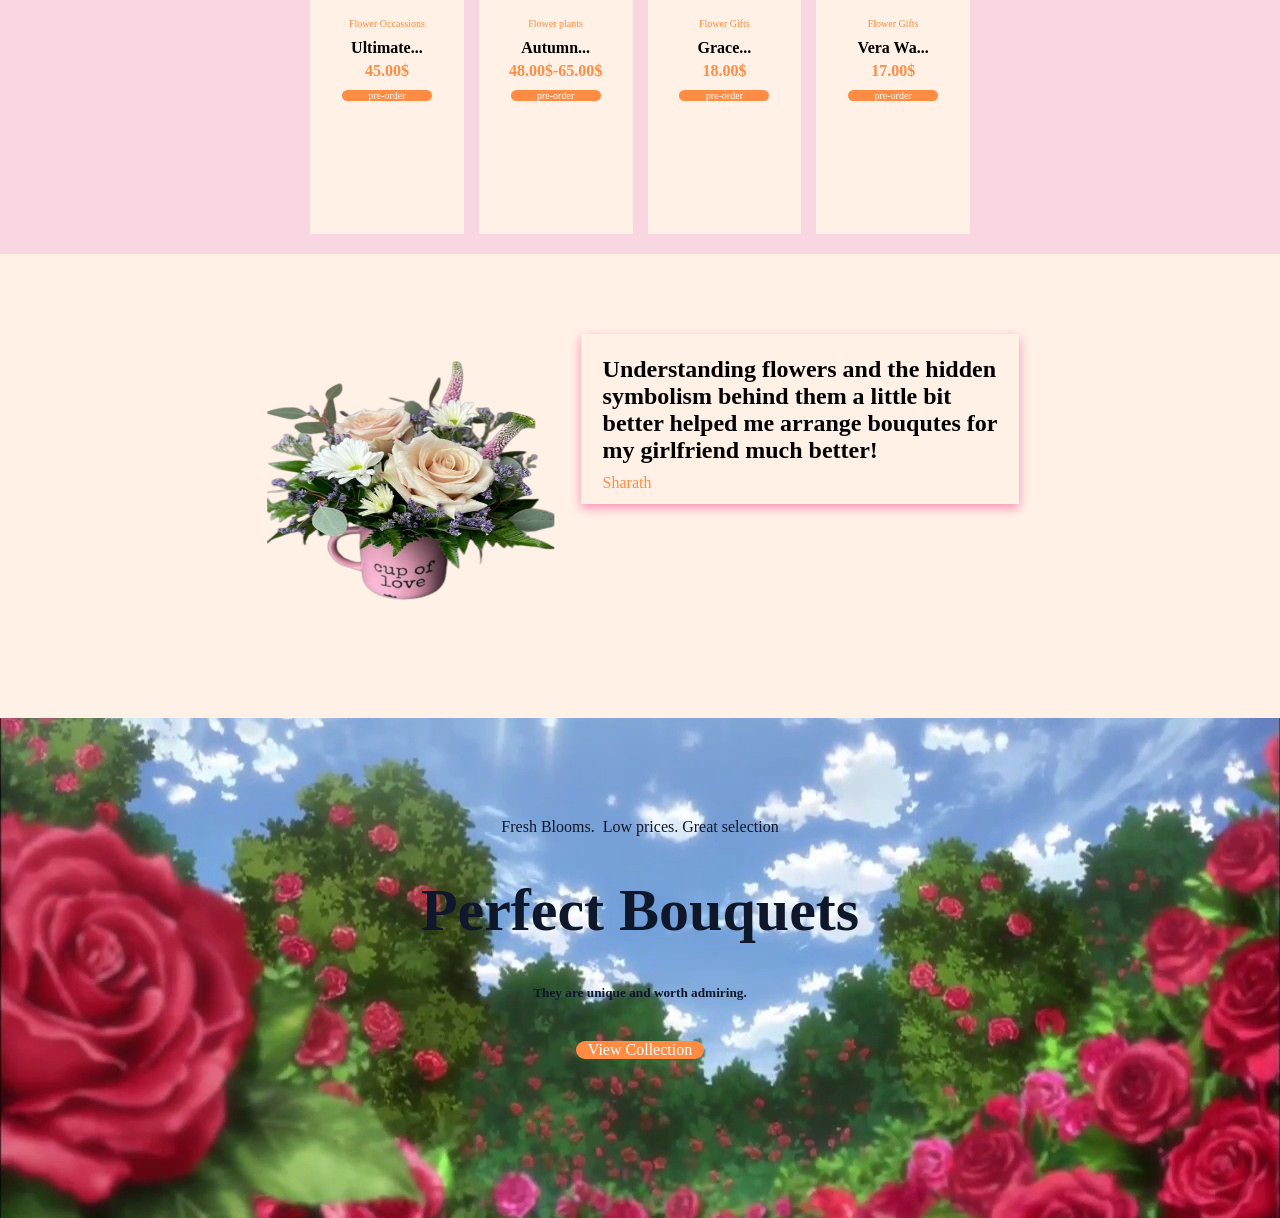
==== commit 0c5363a9: "Added new images" ====
--- a/the phool/index.html
+++ b/the phool/index.html
@@ -212,7 +212,7 @@
                 <h1>Valentines Day</h1>
                 <p>February 14th-what would the most  passionated heartfelt day.</p>
 
-                <img src=" https://static-assets-prod.fnp.com/images/pr/l/v20231220163008/chocolate-birthday-bouquet_1.jpg" alt="">
+                <img src=" https://static-assets-prod.fnp.com/images/pr/l/v20251212172546/romantic-rocher-bouquet-for-your-valentine_1.jpg" alt="">
 
             </div>
 
@@ -237,7 +237,7 @@
                 <h1>Happy Birthday</h1>
                 <p>A birthday Flower is the delivery is the perfect way to help celebrate.</p>
 
-                <img src=" https://static-assets-prod.fnp.com/images/pr/l/v20251212172546/romantic-rocher-bouquet-for-your-valentine_1.jpg" alt="">
+                <img src="https://static-assets-prod.fnp.com/images/pr/l/v20231220163008/chocolate-birthday-bouquet_1.jpg" alt="">
 
             </div>
 
@@ -247,6 +247,144 @@
 
         </div>
 
+    </section>
+
+
+    <Section class="new_arrival">
+
+        <div class="travis">  
+
+            <h1>New Arrivals</h1>
+
+            <p>There's never too many accessories ,especially when these are good and stylish!</p>
+
+            </div>
+
+        <div class="new">
+
+            <!-- new first box -->
+
+            <div class="new_1">
+
+             <img src="https://cdn.bloomsflora.com/uploads/product/bloomsflora/DEC2024/BouquetofPinkRoses-1734073540769.webp" alt="">
+             <p>Flower Occassions</p>
+             <h1>Ultimate...</h1>
+             <h2>45.00$</h2>
+             <div class="pre">
+
+                <p>pre-order</p>
+
+             </div>
+
+
+            </div>
+
+            <!-- 2nd box -->
+
+            <div class="new_1">
+
+                <img src="https://static-assets-prod.fnp.com/images/pr/l/v20250102152801/blooming-asiatic-lilies-in-black-ribbon-tied-vase_1.jpg" alt="">
+
+                 <p>Flower plants</p>
+             <h1>Autumn...</h1>
+             <h2>48.00$-65.00$</h2>
+             <div class="pre">
+
+                <p>pre-order</p>
+
+             </div>
+
+
+
+
+
+
+
+            </div>
+
+            <!-- 3rd box -->
+
+            <div class="new_1">
+
+                <img src="https://cdnnew.igp.com/f_auto,q_auto,t_pnopt12prodlp/products/p-petals-of-grace-422760-m.jpg " alt="">
+                <p>Flower Gifts</p>
+             <h1>Grace...</h1>
+             <h2>18.00$</h2>
+             <div class="pre">
+
+                <p>pre-order</p>
+
+            </div>
+
+            </div>
+
+            <!-- 4th box -->
+            
+            <div class="new_1">
+
+                <img src="https://static-assets-prod.fnp.com/images/pr/l/v20200205192928/vivid-red-roses-bouquet-chocolate_1.jpg " alt="">
+                <p>Flower Gifts</p>
+             <h1>Vera Wa...</h1>
+             <h2>17.00$</h2>
+             <div class="pre">
+
+                <p>pre-order</p>
+
+             </div>
+            </div>
+
+        </div>
+
+    </Section>
+
+
+
+    <section class="feedback">
+
+        <div class="flower">
+
+            <img src="./845c7472fe6b1c85aa014f67351edad3-removebg-preview.png" alt="">
+
+
+
+
+        </div>
+
+
+        <div class="text">
+
+            <h1>Understanding flowers and the hidden <br> symbolism behind them a little bit <br> better helped me arrange bouqutes for <br>my girlfriend much better!</h1>
+            <p>Sharath</p>
+
+
+        </div>
+
+    </section>
+
+    <section class="quality">
+
+
+
+        <div class="present">  
+
+        <p>Fresh Blooms.&nbsp; Low prices.   Great selection</p>
+
+        <h1>Perfect Bouquets</h1>
+
+        <h5>They are unique and worth admiring.</h5>
+
+
+        <div class="view_collection">
+
+            <p>View Collection</p>
+
+        </div>
+
+        
+
+
+
+        </div>
     </section>
 
     
--- a/the phool/style.css
+++ b/the phool/style.css
@@ -393,10 +393,9 @@
 
 .nxt img{
     max-height: 250px;
-    max-width: 150px;
-    padding-bottom: 50px;
-    margin-top: 5px;
-    padding-left: 20px;
+    max-width: 200px;
+    margin-top: 10px;
+    padding-left: 40px;
 }
 
 .nxt_1 h1{
@@ -445,3 +444,181 @@
 }
 
 
+.new_arrival{
+    background-color: #F8D7E3;
+}
+
+.travis h1{
+  
+    
+    text-align: center;
+    padding-top: 50px;
+    margin-bottom: 20px;
+    color: #2A0F3C;
+
+}
+
+.travis p{
+    padding-left: 500px;
+    color: #4B2E5D;
+
+}
+
+.new_1{
+    background-color: #FFF1E6;
+}
+.new img{
+    max-height: 120px;
+    width: 120px;
+    margin: 20px 15px;
+}
+.new{
+
+   display: grid;
+    grid-template-columns: repeat(auto-fit, minmax(100px, 1fr));
+      max-width: 700px; 
+   margin: auto; 
+   padding: 20px;  
+    justify-content:center;
+    min-height: 300px;
+
+    gap: 15px;
+}
+.new_1 h1{
+
+    font-size: medium;
+    color: black;
+    text-align: center;
+    margin-bottom: 5px;
+}
+
+.new_1 p{
+    font-size: x-small;
+    color: #FF8C42;
+    text-align: center;
+    margin-bottom: 10px;
+}
+
+.new_1 h2{
+    color: #FF8C42;
+    text-align: center;
+    font-size: medium;
+}
+.new_1 .pre{
+    background-color: #FF8C42;
+    width: 90px;
+    margin: 0 auto;
+    margin-top: 10px;
+    border-radius: 20px;
+    cursor: pointer;
+}
+
+.pre p{
+
+    color: #ffff;
+    
+}
+
+.feedback{
+    background-color:#FFF1E6;
+    width: 100%;
+    display: flex;
+    justify-content: center;
+    gap: 20px;
+    padding:80px 0px;
+}
+
+
+.flower img{
+    height: 300px;
+    width:300px;
+}
+
+.feedback .text{
+
+    
+    border: 2px solid #FFF1E6;
+    height: 170px;
+    padding: 0px 20px;
+    padding-top: 20px;
+    box-shadow: 0px 4px 10px #fb8fb7;
+
+}
+
+.text h1{
+
+    font-size:x-large;
+    margin-bottom: 10px;
+    
+}
+
+.text p{
+    color: #FF8C42;
+}
+
+
+.quality{
+    background: url(./012f0db61dcaf459344d8d1e64436028\ \(1\).jpg);
+    height: 500px;
+    width: 100%;
+    background-position: center;
+    background-size: cover;
+    
+}
+
+.present{
+
+    text-align: center;
+    padding:100px 0px ;
+    
+    
+}
+
+
+.present p{
+
+    margin-bottom: 40px;
+    color:#0F172A;
+
+}
+
+.present h1{
+    font-size: 60px;
+    color:#0F172A;
+    margin-bottom: 40px;
+}
+
+.present h5{
+    color:#0F172A;
+    
+}
+
+.view_collection p{
+    margin-top: 40px;
+color: #ffff;
+
+}
+
+.view_collection {
+   
+   margin: 0px auto;
+   background-color: #FF8C42;
+   width: 10%;
+   border-radius: 20px;
+   
+   cursor: pointer;
+
+
+
+   
+
+
+
+   
+}
+
+
+
+
+
+
